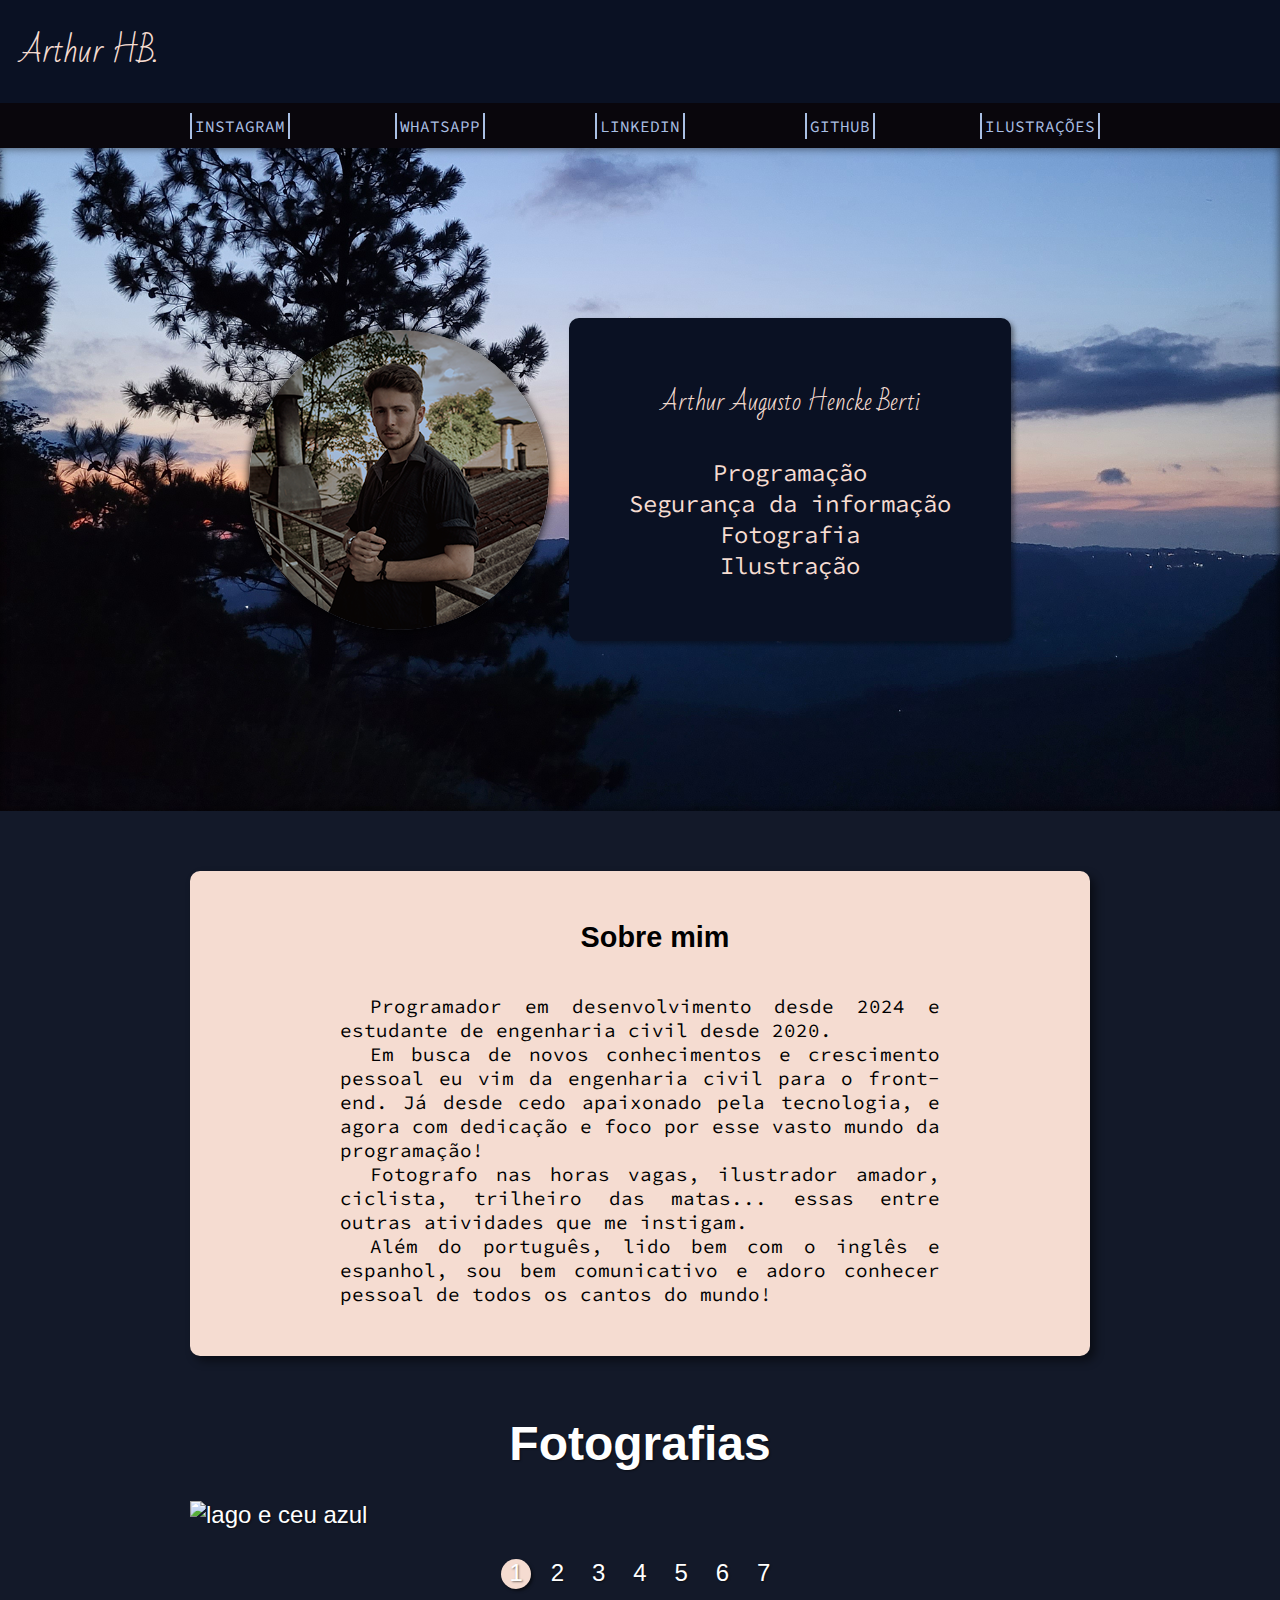
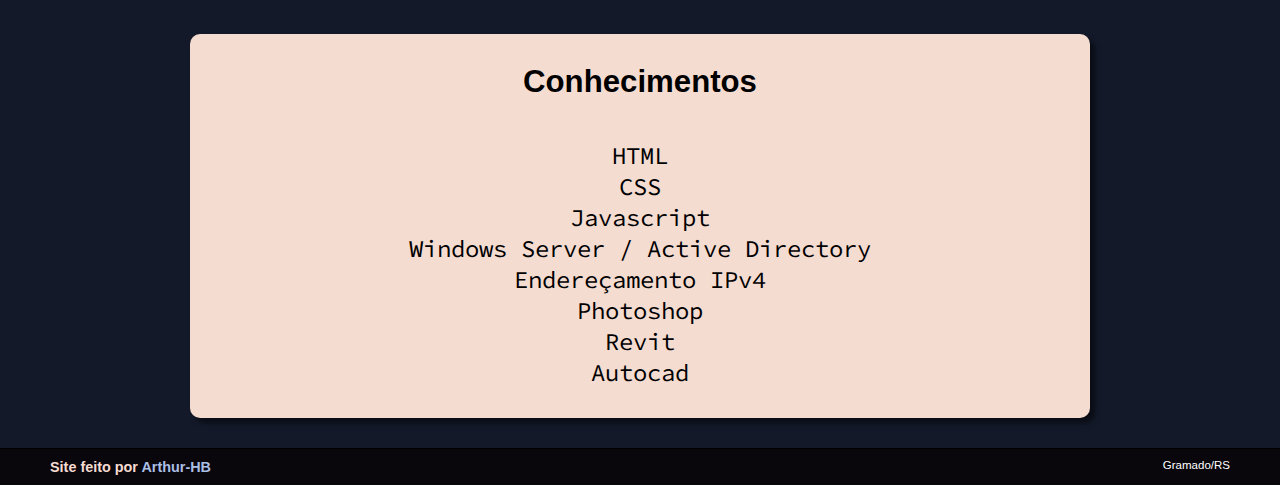
==== 3/index.html @ 345ecb54 "font" ====
<!DOCTYPE html>
<html lang="pt-br">
<head>
    <meta charset="UTF-8">
    <meta name="viewport" content="width=device-width, initial-scale=1.0">
    <title>Arthur HB</title>
    <link rel="shortcut icon" href="imagens/logofavicon.ico">
    <link rel="stylesheet" href="style.css">
    <link rel="stylesheet" href="mobile.css" media="screen and (max-width: 800px)" >
</head>
<body>
    <header>
        
        <nav>
            <div>Arthur HB.</div>
            <ul>
                <li><a href="https://www.instagram.com/arthurhb13?igsh=MTRwMXBza2VxZWtidA==" target="_blank" rel="external">INSTAGRAM</a></li>
                <li><a href="https://wa.me/5554981599000" target="_blank"  rel="external">WHATSAPP</a></li>
                <li><a href="https://www.linkedin.com/in/arthur-augusto-hencke-berti" target="_blank" rel="external">LINKEDIN</a></li>
                <li><a href="https://github.com/Arthur-HB"target="_blank" rel="external">GITHUB</a></li>
                <li><a href="https://www.instagram.com/arth_hb?utm_source=ig_web_button_share_sheet&igsh=ZDNlZDc0MzIxNw=="target="_blank" rel="external">ILUSTRAÇÕES</a></li>
            </ul>
        </nav>
    </header>
    <main>
        <section id="intro">
            <img src="imagens/perfilweb2.png" alt="arthur augusto" >
            <div id="topicos">
                <ul id="topicos1">
                    <li id="nomeart">Arthur Augusto Hencke Berti</li><br>
                    <li>Programação</li>
                    <li>Segurança da informação</li>
                    <li>Fotografia</li>
                    <li>Ilustração</li>
                </ul>
            </div>
        </section>
        <section id="desenvolv">
            <div>
                <div id="sobre">
                    <div>
                        <h1>Sobre mim</h1>
                        <p>Programador em desenvolvimento desde 2024 e estudante de engenharia civil desde 2020. </p>
                        <p> Em busca de novos conhecimentos e crescimento pessoal eu vim da engenharia civil para o front-end. Já desde cedo apaixonado pela tecnologia, e agora com dedicação e foco por esse vasto mundo da programação! </p>
                        <p>Fotografo nas horas vagas, ilustrador amador, ciclista, trilheiro das matas... essas entre outras atividades que me instigam.</p>
                        <p> Além do português, lido bem com o inglês e espanhol, sou bem comunicativo e adoro conhecer pessoal de todos os cantos do mundo!</p>
                    </div>
                </div>
                <div id="Fotografias">
                    <h1>Fotografias</h1>
                    <img id="imgfotografia" src="imagens/matria.png" alt="lago e ceu azul">
                    <ul id="linkimg">
                        <li onclick="imgchange(1)" id="li1" class="escolha">1</li>
                        <li onclick="imgchange(2)" id="li2" class="nescolha">2</li>
                        <li onclick="imgchange(3)" id="li3" class="nescolha">3</li>
                        <li onclick="imgchange(4)" id="li4" class="nescolha">4</li>
                        <li onclick="imgchange(5)" id="li5" class="nescolha">5</li>
                        <li onclick="imgchange(6)" id="li6" class="nescolha">6</li>
                        <li onclick="imgchange(7)" id="li7" class="nescolha">7</li>
                    </ul>
                </div>
                <div id="conhecimentos">
                    <div>
                        <h1>Conhecimentos</h1>
                        <ul id="complemento">
                            <li>HTML</li>
                            <li>CSS</li>
                            <li>Javascript</li>
                            <li>Windows Server / Active Directory</li>
                            <li>Endereçamento IPv4</li>
                            <li>Photoshop</li>
                            <li>Revit</li>
                            <li>Autocad</li>
                        </ul>
                    </div>
                </div>
            </div>
        </section>
    </main>
    <footer>
        <h2>Site feito por <a href="https://github.com/Arthur-HB"target="_blank" rel="external">Arthur-HB</a></h2>
        <p id="gramado">Gramado/RS</p>
    </footer>
    <script src="script.js"></script>
</body>
</html>
---- 3/style.css ----
@charset "UTF-8";
@import url('https://fonts.googleapis.com/css2?family=Source+Code+Pro:ital,wght@0,200..900;1,200..900&display=swap');
@import url('https://fonts.googleapis.com/css2?family=Bad+Script&display=swap');

:root{
    --cor0: #09060C;
    --cor1: #0A1123;
    --cor2: #131929;
    --cor3: #A9BFE4;
    --cor4: #f5dcd1;
}
* {
    padding: 0px;
    margin: 0px;
    box-sizing: border-box;
}
body{
    font-family: Arial, Helvetica, sans-serif;
    background-color: var(--cor2);
}
nav{
    background-color: var(--cor0);
    text-align: center;
    font-family: "Source Code Pro", serif;
    box-shadow: 1px 3px 5px rgba(0, 0, 0, 0.527);
}
nav>ul{
    display: flex;
    justify-content: space-around;
    flex-flow: row wrap;
    
    margin: auto;
    max-width: 1000px;
    height: 5vh;
}
nav>ul>li{
    flex: 1 1 100px;
    align-self: center;
}
li{
    list-style-type: none;
}
a{
    text-decoration: none;
    color: var(--cor3);
}
nav>ul>li>a{
    border-right: solid;
    border-left: solid;
    padding: 3px;
    border-width: 2px;
}
a:hover{
    color: var(--cor4);
    transition-duration: 0.3s;
    font-size: 1.1em;
}
nav>div{
    padding: 20px;
    background-color: var(--cor1);
    font-family: "Bad Script", serif;
    font-size: 2em;
    color: var(--cor4);
    text-align: left;
}
#intro{
   background-image: url('imagens/pinus.png'); 
   background-size: cover;
   background-repeat: no-repeat;
   background-attachment: fixed;
   background-position: center bottom;
   box-shadow: inset 0px 0px 10px rgba(0, 0, 0, 0.589);
   padding: 150px 10px;
   display: flex;
   flex-flow: row wrap;
   justify-content: center;
}
#intro > img{
    flex: 0 0 auto;
    align-self: center;
    border-radius: 50%;
    box-shadow: 0px 0px 10px rgb(0, 0, 0); 
}
#nomeart{
    font-family: "Bad Script", serif;
}
#topicos{
    font-size: 1.5em;
    color: var(--cor4); 
    background-color: var(--cor1);
    border-radius: 10px;
    margin: 20px;
    padding:  60px;
    text-align: center;
    box-shadow: 3px 3px 5px rgba(0, 0, 0, 0.425);
    font-family: "Source Code Pro", serif;
}
#topicos1{
    display: flex;
    flex-flow: column nowrap;
    justify-content: space-around;
    align-content: center;
    height: 100%;
}
#sobre{
    background-color: var(--cor4);
    border-radius: 10px;
    font-size: 1.2em;
    box-shadow: 5px 5px 10px rgba(0, 0, 0, 0.486);
    max-width: 900px;
    font-family: Arial, Helvetica, sans-serif;
    text-align: justify;
    text-indent: 30px;
    margin: 60px auto;
    padding: 50px 150px;
    font-family: "Source Code Pro", serif;
}
#sobre>div>h1{
    text-align: center;
    font-size: 1.5em;
    padding-bottom: 40px;
    font-family: Arial, Helvetica, sans-serif;
}
#Fotografias{
    font-size: 1.5em;
    color: white;
    text-shadow: 1px 1px 2px rgba(0, 0, 0, 0.493);
    display: flex;
    flex-flow: column nowrap;
    align-items: center;
}
#Fotografias>h1{
    text-align: center;
}
#Fotografias>img{
    width: 90vw;
    max-width: 900px;
    margin: 30px;
}
#linkimg{
    display: flex;
    justify-content: space-evenly;
    flex-flow: row wrap;
    width: 300px;
    height: 5vh;
}
#linkimg>li{
    flex: 0 0 30px;
    height: 30px;
    text-align: center;
    border-radius: 50%;
}
#linkimg>li:hover{
    color: var(--cor4);
    transition-duration: 0.3s;
    cursor: pointer;
    background-color: var(--cor3);
    box-shadow: 2px 2px 3px rgba(0, 0, 0, 0.507);
}
.escolha{
    background-color: var(--cor4);
    box-shadow: 2px 2px 3px rgba(0, 0, 0, 0.507);
}
#conhecimentos{
    background-color: var(--cor4);
    border-radius: 10px;
    margin: 30px auto;
    padding: 30px;
    font-size: 1.5em;
    text-align: center;
    box-shadow: 5px 5px 5px rgba(0, 0, 0, 0.514);
    max-width: 900px;
    font-family: "Source Code Pro", serif;
}
#conhecimentos>div>h1{
    padding-bottom: 40px;
    font-size: 1.3em;
    font-family: Arial, Helvetica, sans-serif;
}
#complemento{
    text-align: center;
}
p#gramado{
    text-align: right;
    color: white;
    font-size: 1.2em;
}
footer{
    background-color: #09060C;
    color: var(--cor4);
    border-top: 1px solid black;
    font-size: 0.6em;
    padding: 10px 50px;
    display: flex;
    flex-flow: row nowrap;
    justify-content: space-between;
}
---- 3/mobile.css ----
@charset "UTF-8";

body{
    font-size: 0.8em;
}
nav>div{
    padding: 10px;
    font-size: 1.8em;
}
nav>ul>li>a{
    border-right: none;
    border-left: none;
    font-size: 0.8em;
}
nav>ul>li{
    flex: 1 1 30px;
}
a:hover{
    font-size: 1em;
}
#intro{
    padding: 30px 10px;
}
#intro>img{
}
#topicos{
    padding: 40px;
    font-size: 1.3em;
}
#sobre{
    text-align: center;
    padding: 50px 30px;
    margin: 60px 5vw;
}
#linkimg{
    width: 300px;
}
#linkimg>li{
    flex: 0 0 40px;
}
#conhecimentos{
    margin: 30px 5vw;
}
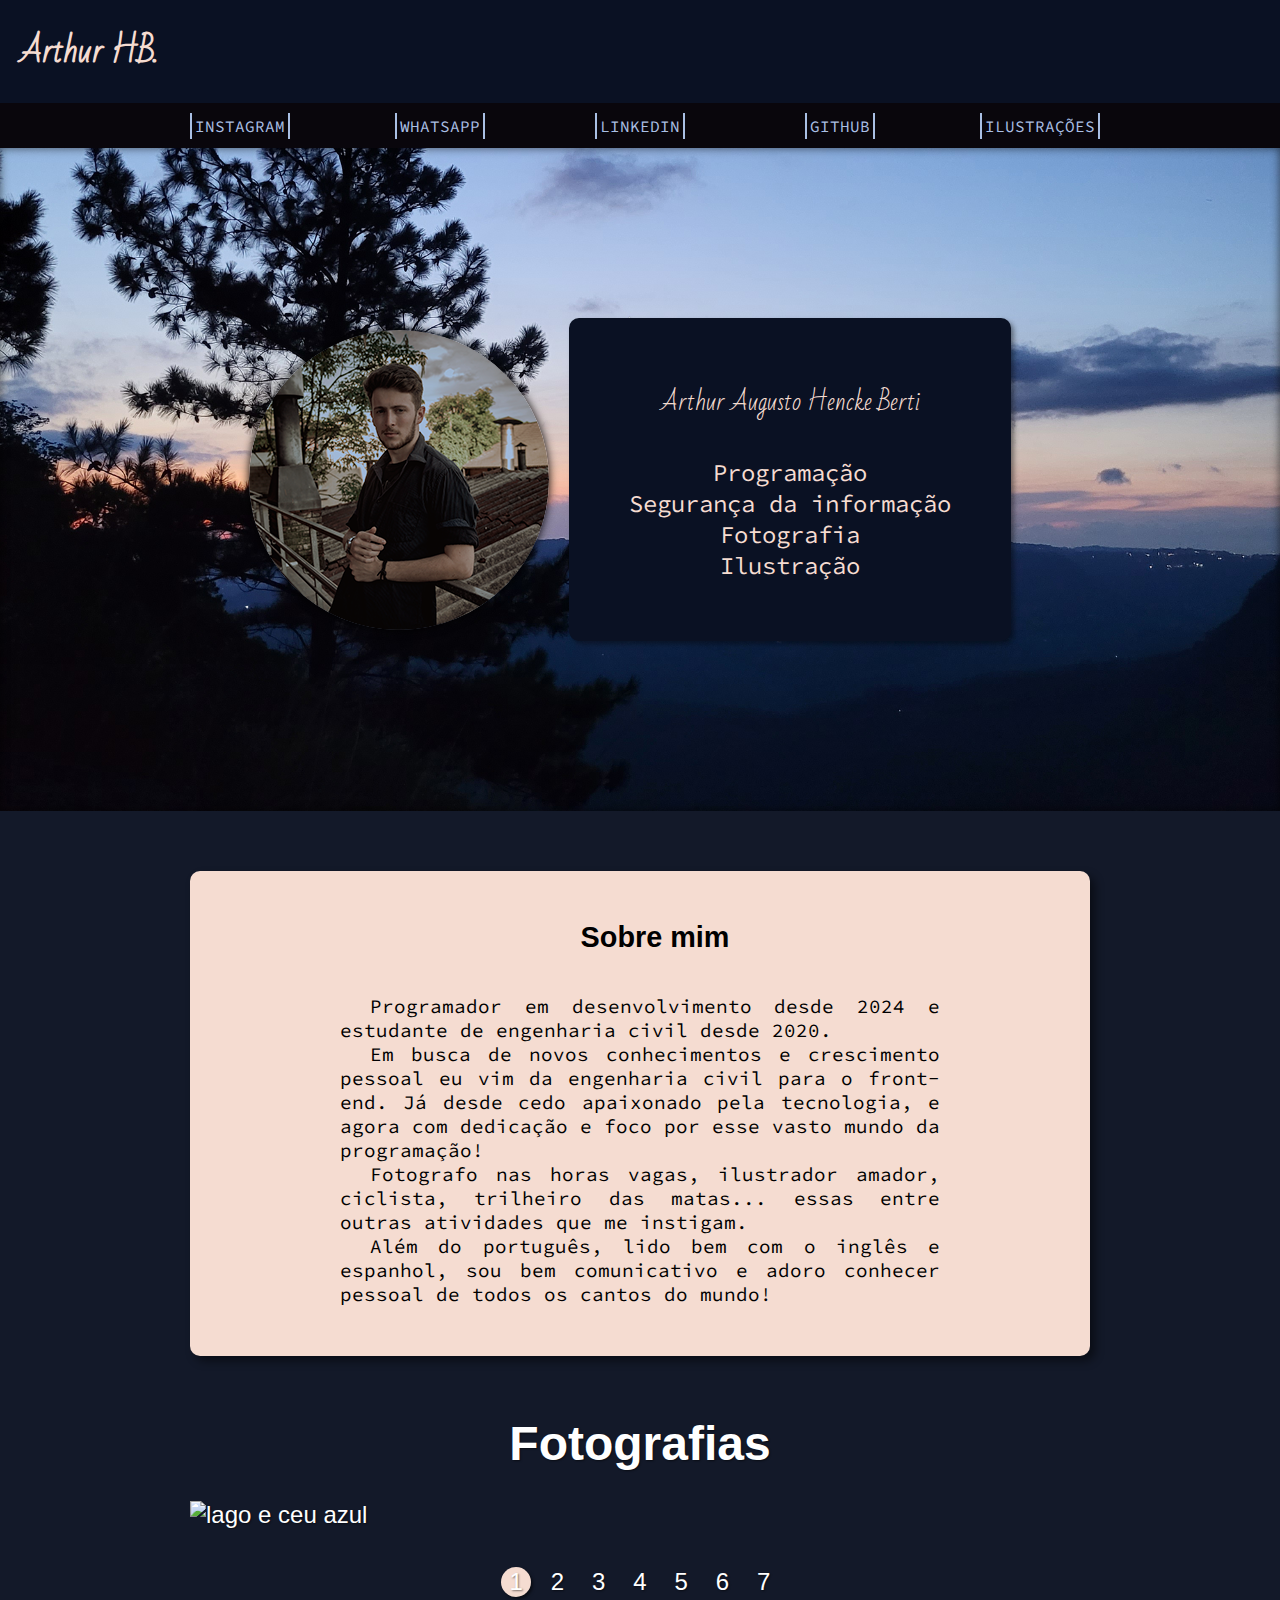
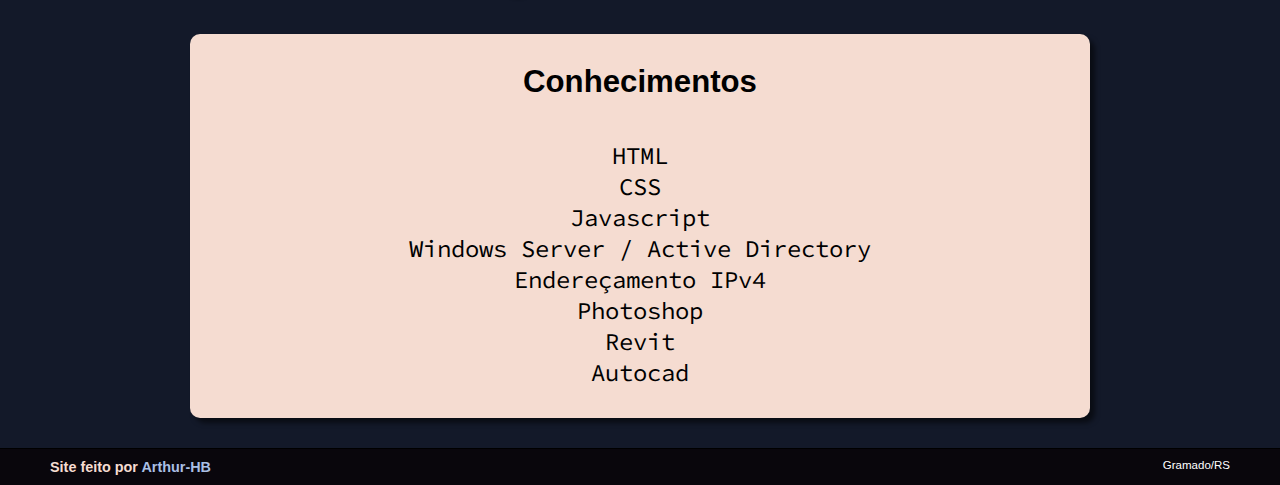
==== commit 761f52e5: "strong no titulo" ====
--- a/3/index.html
+++ b/3/index.html
@@ -12,7 +12,7 @@
     <header>
         
         <nav>
-            <div>Arthur HB.</div>
+            <div><strong>Arthur HB.</strong></div>
             <ul>
                 <li><a href="https://www.instagram.com/arthurhb13?igsh=MTRwMXBza2VxZWtidA==" target="_blank" rel="external">INSTAGRAM</a></li>
                 <li><a href="https://wa.me/5554981599000" target="_blank"  rel="external">WHATSAPP</a></li>
--- a/3/style.css
+++ b/3/style.css
@@ -146,9 +146,12 @@
 }
 #linkimg>li{
     flex: 0 0 30px;
-    height: 30px;
-    text-align: center;
     border-radius: 50%;
+    align-self: center;
+    aspect-ratio: 1;
+    display: flex;
+    justify-content: center;
+    align-items: center;
 }
 #linkimg>li:hover{
     color: var(--cor4);
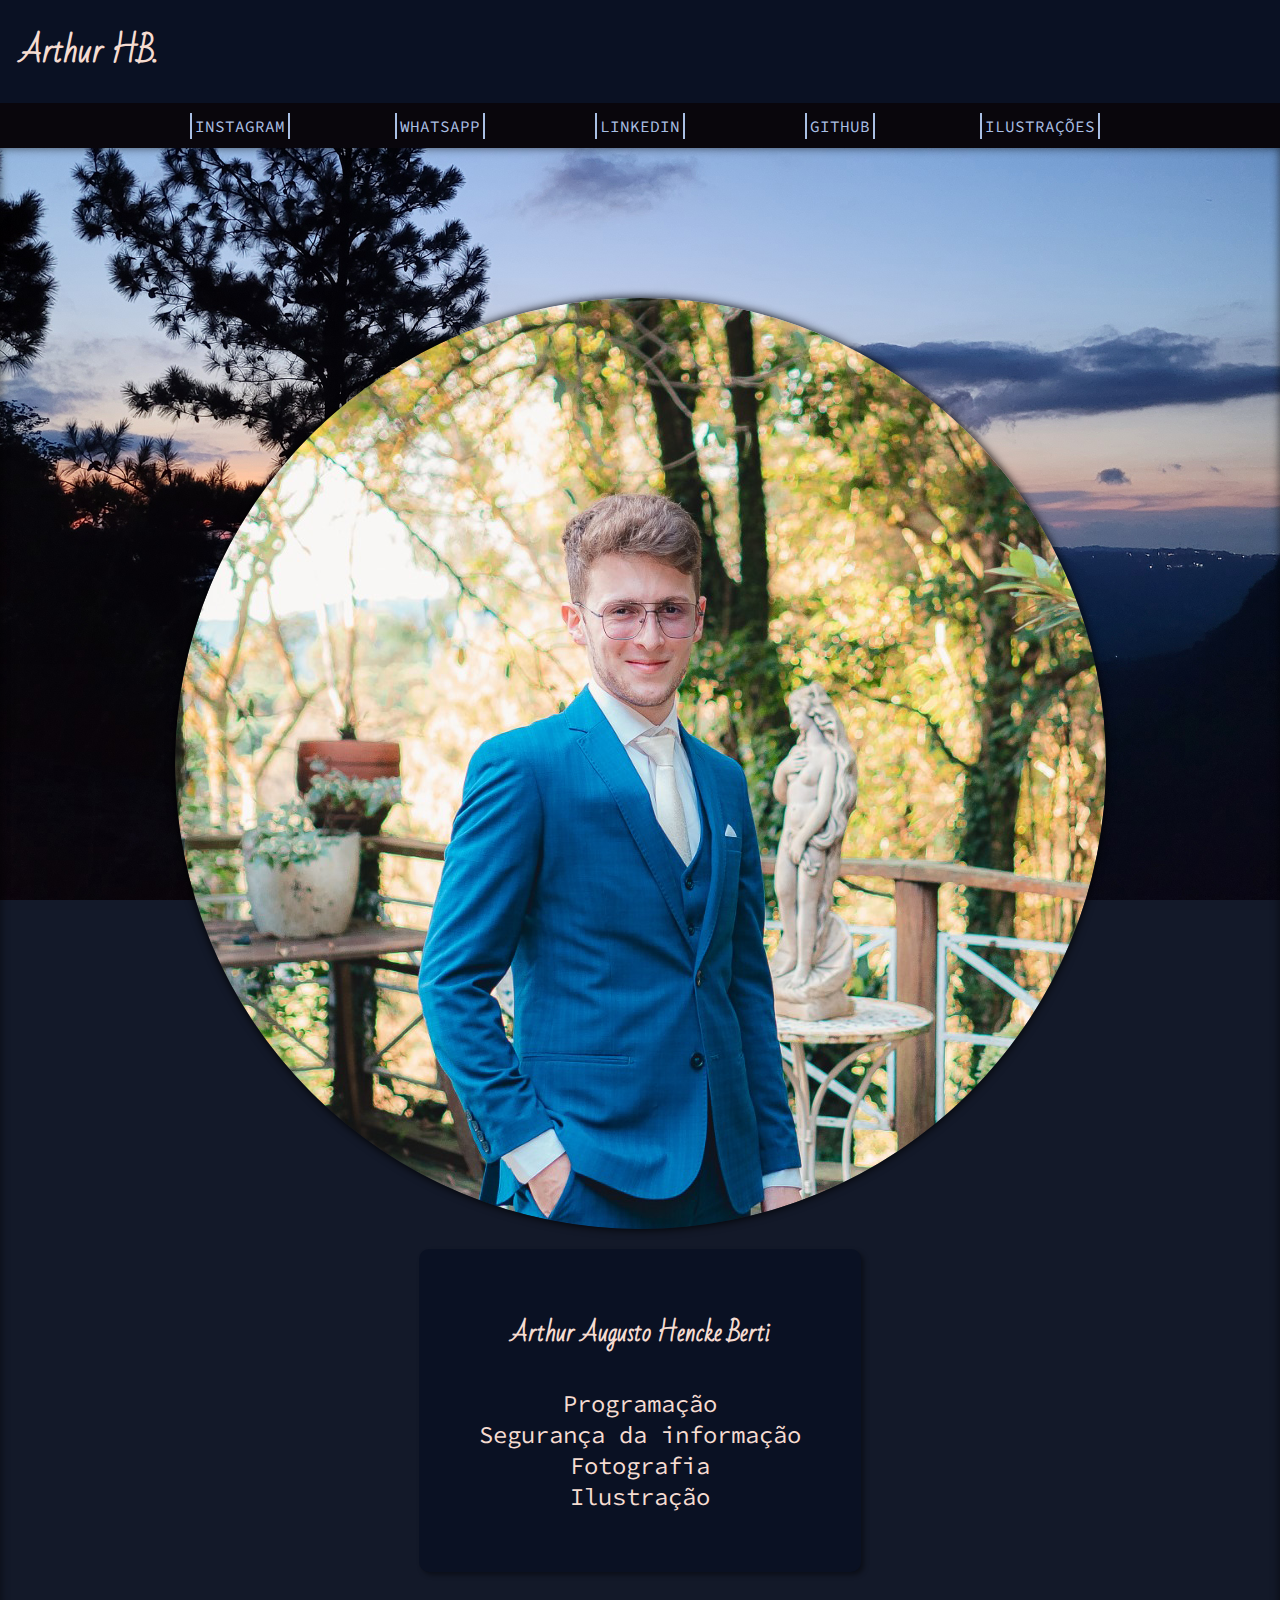
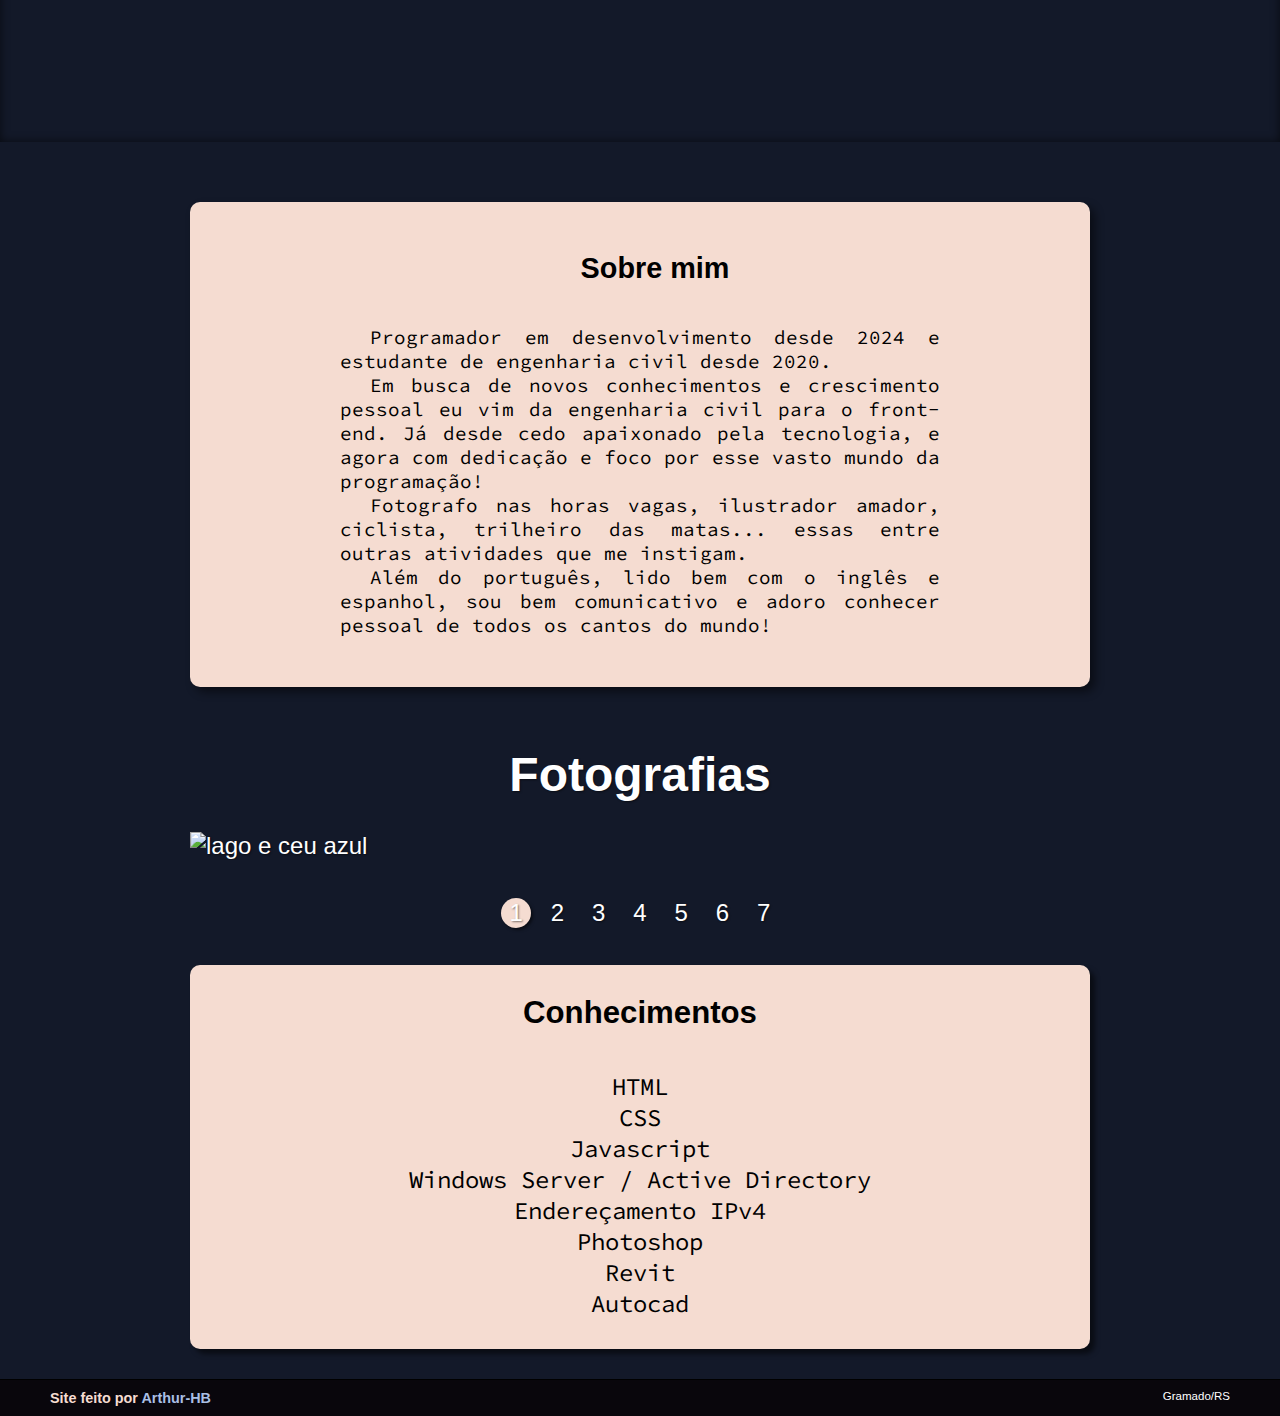
==== commit 6e842f87: "nova img" ====
--- a/3/index.html
+++ b/3/index.html
@@ -27,7 +27,7 @@
             <img src="imagens/perfilweb2.png" alt="arthur augusto" >
             <div id="topicos">
                 <ul id="topicos1">
-                    <li id="nomeart">Arthur Augusto Hencke Berti</li><br>
+                    <li id="nomeart"><strong>Arthur Augusto Hencke Berti</strong></li><br>
                     <li>Programação</li>
                     <li>Segurança da informação</li>
                     <li>Fotografia</li>
@@ -39,7 +39,7 @@
             <div>
                 <div id="sobre">
                     <div>
-                        <h1>Sobre mim</h1>
+                        <h1><strong>Sobre mim</strong></h1>
                         <p>Programador em desenvolvimento desde 2024 e estudante de engenharia civil desde 2020. </p>
                         <p> Em busca de novos conhecimentos e crescimento pessoal eu vim da engenharia civil para o front-end. Já desde cedo apaixonado pela tecnologia, e agora com dedicação e foco por esse vasto mundo da programação! </p>
                         <p>Fotografo nas horas vagas, ilustrador amador, ciclista, trilheiro das matas... essas entre outras atividades que me instigam.</p>
@@ -47,7 +47,7 @@
                     </div>
                 </div>
                 <div id="Fotografias">
-                    <h1>Fotografias</h1>
+                    <h1><strong>Fotografias</strong></h1>
                     <img id="imgfotografia" src="imagens/matria.png" alt="lago e ceu azul">
                     <ul id="linkimg">
                         <li onclick="imgchange(1)" id="li1" class="escolha">1</li>
@@ -61,7 +61,7 @@
                 </div>
                 <div id="conhecimentos">
                     <div>
-                        <h1>Conhecimentos</h1>
+                        <h1><strong>Conhecimentos</strong></h1>
                         <ul id="complemento">
                             <li>HTML</li>
                             <li>CSS</li>
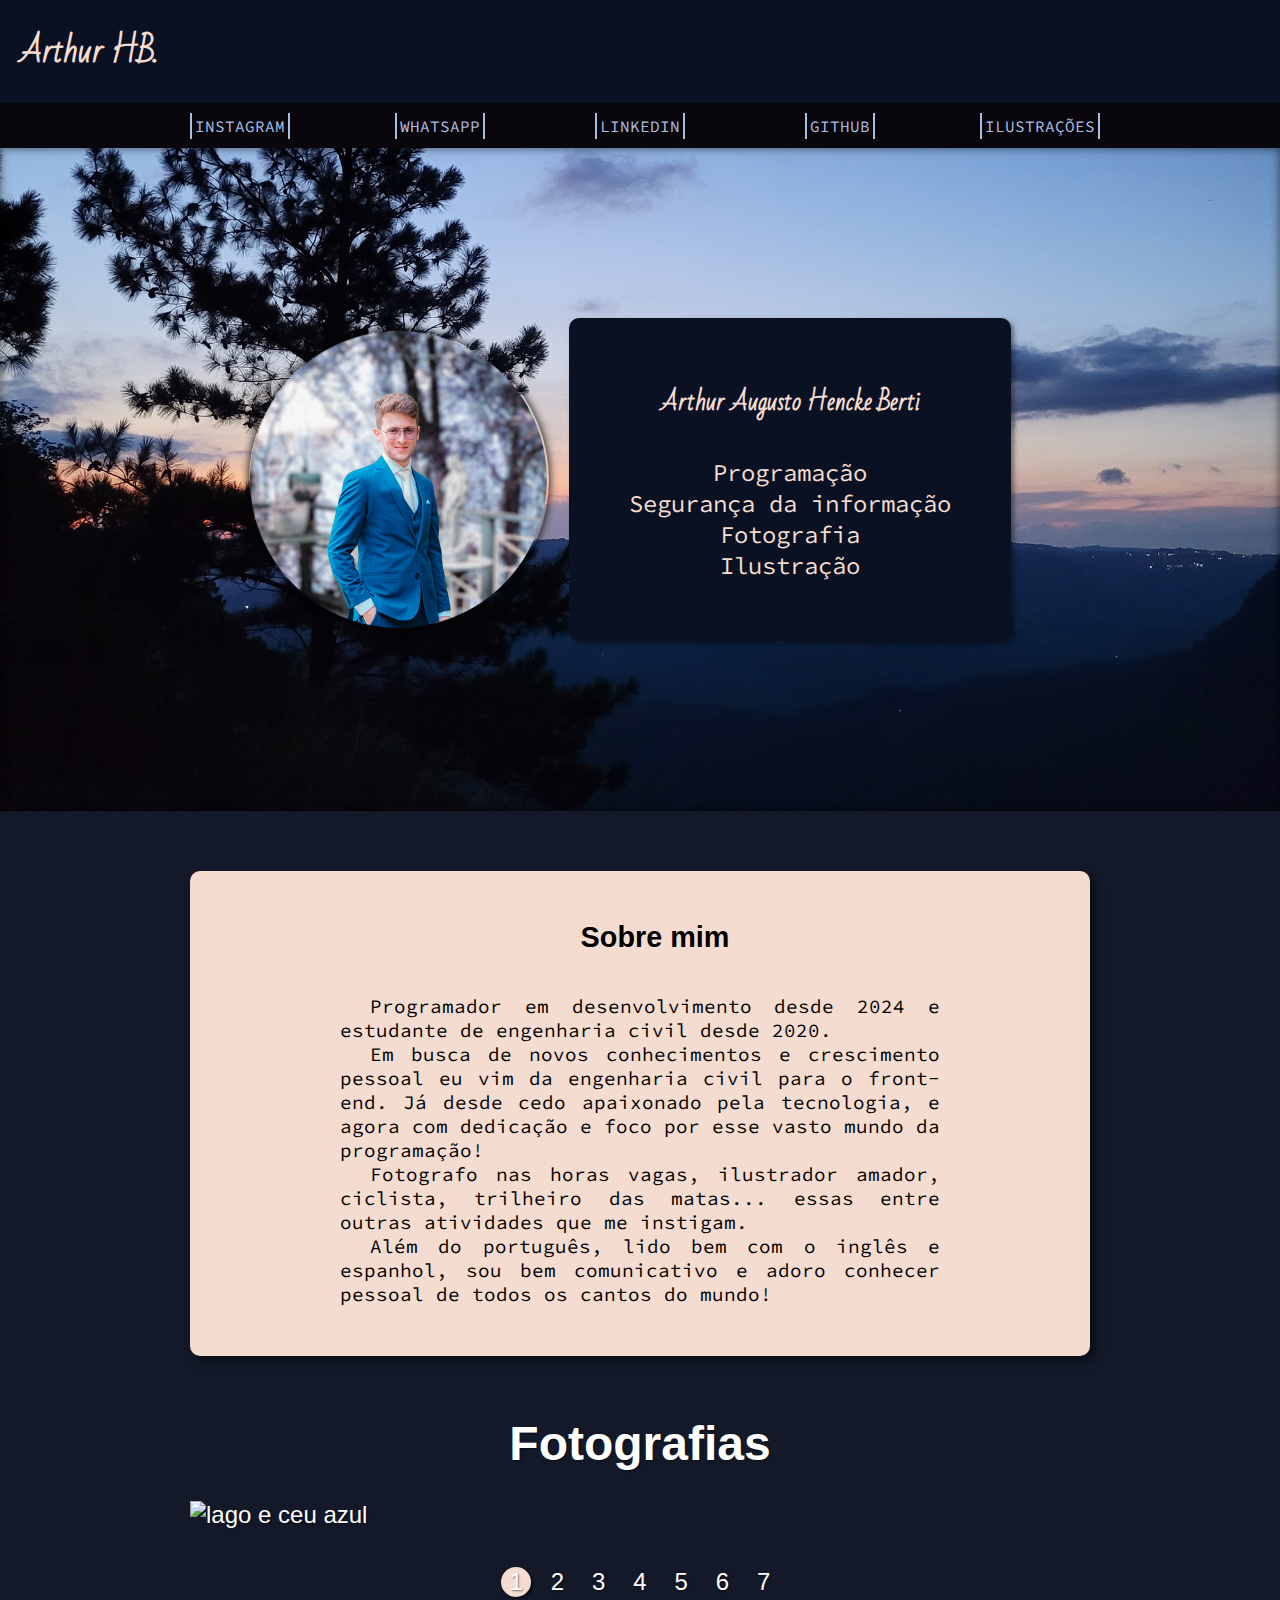
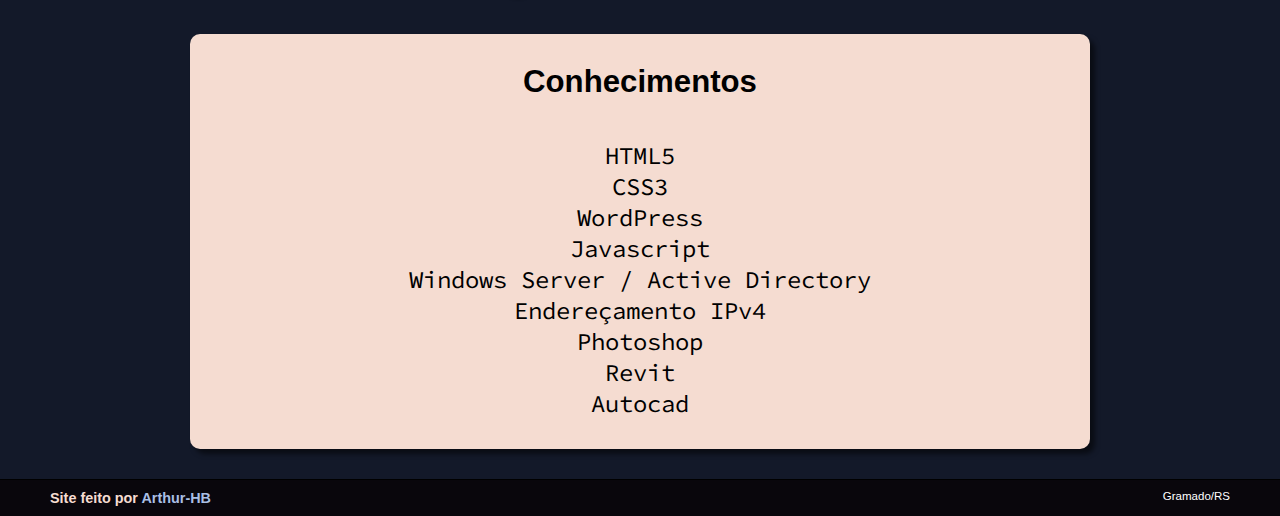
==== commit 05df9d69: "wordpress" ====
--- a/3/index.html
+++ b/3/index.html
@@ -63,8 +63,9 @@
                     <div>
                         <h1><strong>Conhecimentos</strong></h1>
                         <ul id="complemento">
-                            <li>HTML</li>
-                            <li>CSS</li>
+                            <li>HTML5</li>
+                            <li>CSS3</li>
+                            <li>WordPress</li>
                             <li>Javascript</li>
                             <li>Windows Server / Active Directory</li>
                             <li>Endereçamento IPv4</li>
--- a/3/style.css
+++ b/3/style.css
@@ -79,7 +79,8 @@
     flex: 0 0 auto;
     align-self: center;
     border-radius: 50%;
-    box-shadow: 0px 0px 10px rgb(0, 0, 0); 
+    box-shadow: 0px 0px 10px rgb(0, 0, 0);
+    width: 300px; 
 }
 #nomeart{
     font-family: "Bad Script", serif;
